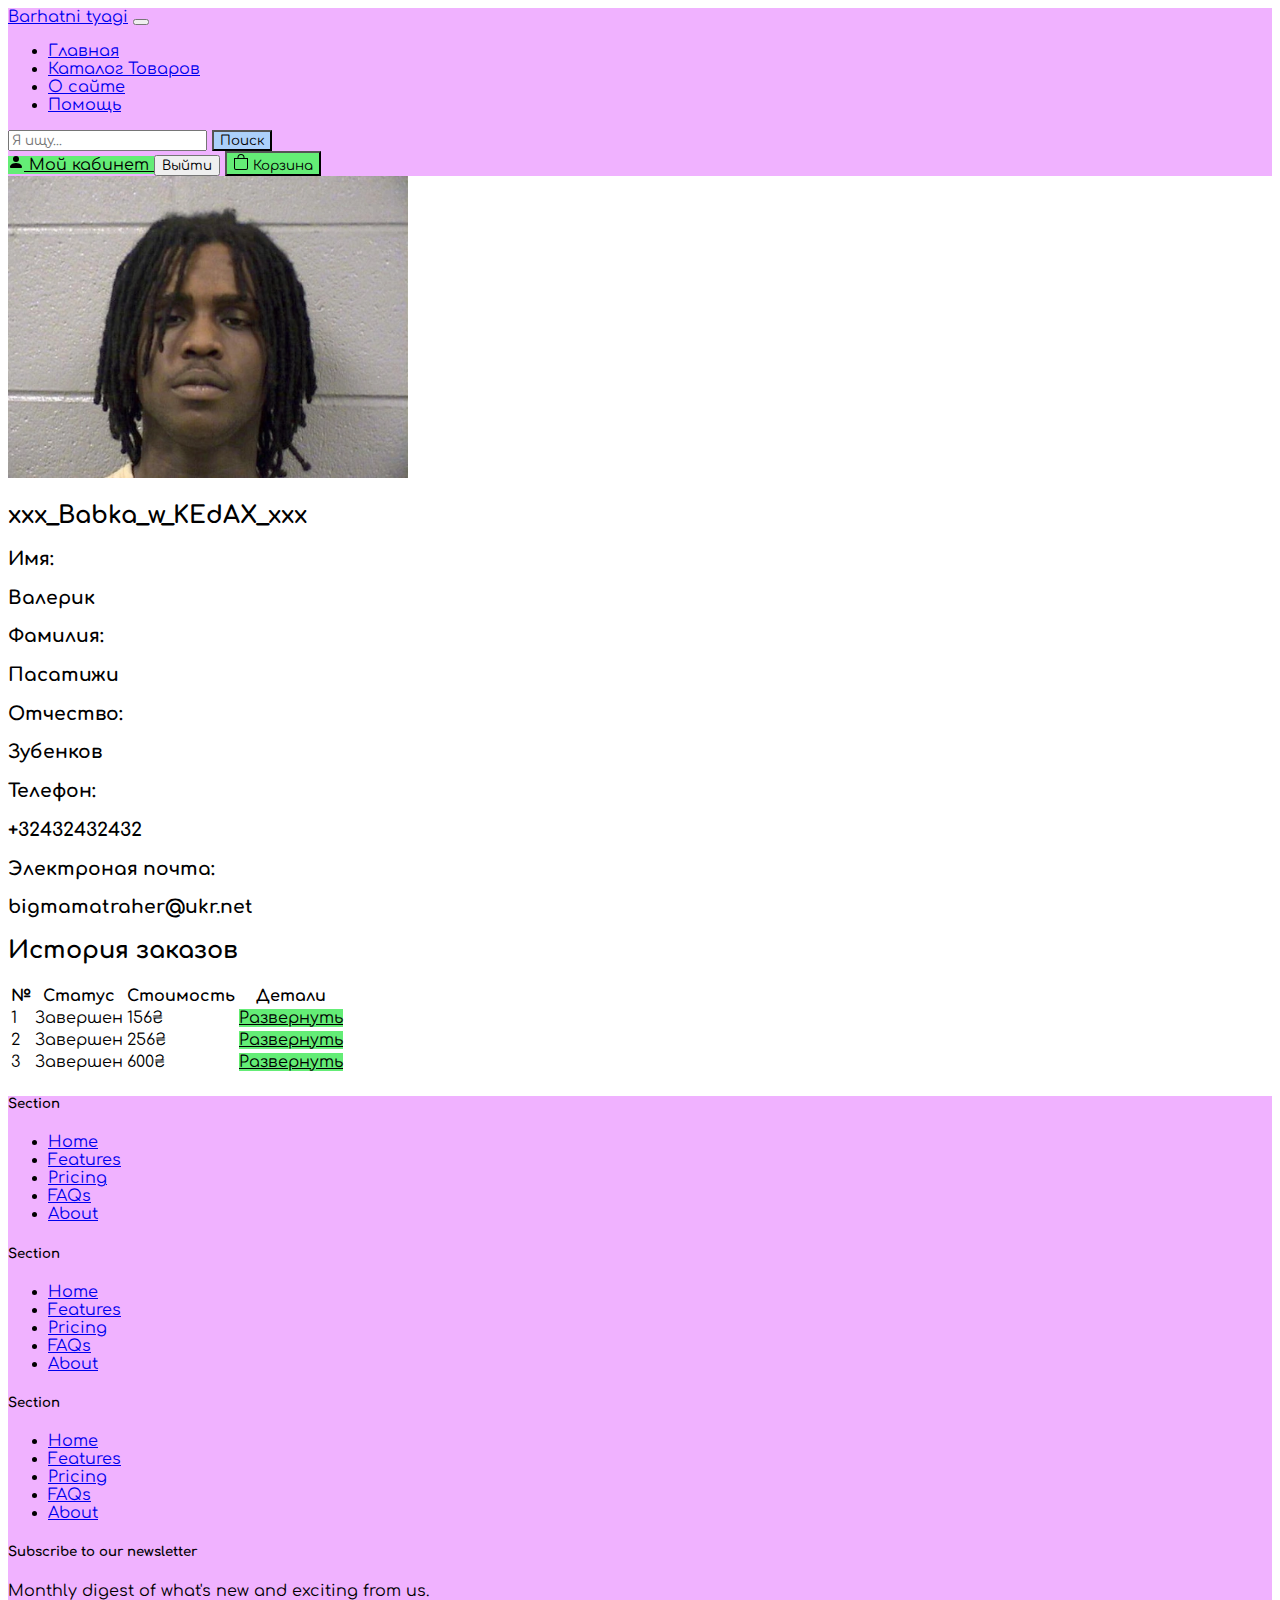
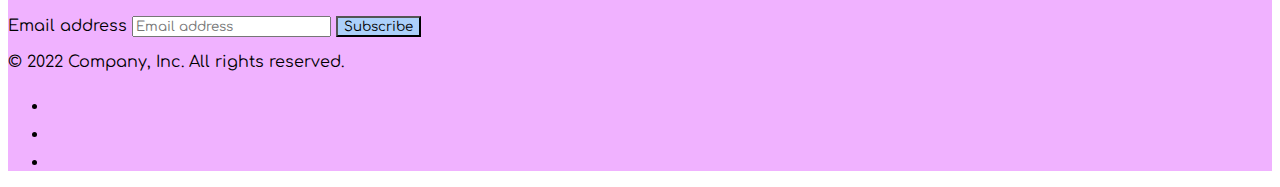
==== account.html @ 190dbd55 "add account page" ====
<!DOCTYPE html>
<html lang="en">

<head>
    <meta charset="UTF-8" />
    <meta http-equiv="X-UA-Compatible" content="IE=edge" />
    <meta name="viewport" content="width=device-width, initial-scale=1.0" />
    <title>Каталог товаров - Barhatniye tyagi</title>
    <link href="https://cdn.jsdelivr.net/npm/bootstrap@5.3.0-alpha1/dist/css/bootstrap.min.css" rel="stylesheet"
        integrity="sha384-GLhlTQ8iRABdZLl6O3oVMWSktQOp6b7In1Zl3/Jr59b6EGGoI1aFkw7cmDA6j6gD" crossorigin="anonymous" />
    <link rel="stylesheet" href="static/styles/style.css">
</head>

<body>
    <!-- header section starts -->
    <header>
        <nav class="navbar navbar-expand-lg">
            <div class="container-fluid px-5 py-3">
                <a class="navbar-brand" href="index.html">Barhatni tyagi</a>
                <button class="navbar-toggler" type="button" data-bs-toggle="collapse"
                    data-bs-target="#navbarSupportedContent" aria-controls="navbarSupportedContent"
                    aria-expanded="false" aria-label="Toggle navigation">
                    <span class="navbar-toggler-icon"></span>
                </button>
                <div class="collapse navbar-collapse" id="navbarSupportedContent">
                    <ul class="navbar-nav me-auto mb-2 mb-lg-0 ">
                        <li class="nav-item px-3">
                            <a class="nav-link" aria-current="page" href="index.html">Главная</a>
                        </li>
                        <li class="nav-item px-3">
                            <a class="nav-link active" href="products.html">Каталог Товаров</a>
                        </li>
                        <li class="nav-item px-3">
                            <a class="nav-link" href="about.html">О сайте</a>
                        </li>
                        <li class="nav-item px-3">
                            <a class="nav-link" href="help.html">Помощь</a>
                        </li>
                    </ul>
                    <!-- Search button -->
                    <form class="d-flex mx-auto" role="search">
                        <input class="form-control me-2" type="search" placeholder="Я ищу..." aria-label="Search" />
                        <button class="btn btn-primary" type="submit">
                            Поиск
                        </button>
                    </form>
                    <!-- Login Button -->

                    <a class="btn btn-success ms-2 my-2 d-flex" href="#">
                        <svg xmlns="http://www.w3.org/2000/svg" width="16" height="16" fill="currentColor" class="bi bi-person-fill" viewBox="0 0 16 16">
                            <path d="M3 14s-1 0-1-1 1-4 6-4 6 3 6 4-1 1-1 1H3Zm5-6a3 3 0 1 0 0-6 3 3 0 0 0 0 6Z"/>
                        </svg>
                        Мой кабинет
                    </a>
                    <button type="button" class="btn btn-danger ms-2 my-2 d-flex">Выйти</button>
                    <!-- Bag button -->
                    <button type="button" class="btn btn-success ms-2 my-2 d-flex">
                        <svg xmlns="http://www.w3.org/2000/svg" width="16" height="16" fill="currentColor" class="bi bi-bag" viewBox="0 0 16 16">
                        <path d="M8 1a2.5 2.5 0 0 1 2.5 2.5V4h-5v-.5A2.5 2.5 0 0 1 8 1zm3.5 3v-.5a3.5 3.5 0 1 0-7 0V4H1v10a2 2 0 0 0 2 2h10a2 2 0 0 0 2-2V4h-3.5zM2 5h12v9a1 1 0 0 1-1 1H3a1 1 0 0 1-1-1V5z"/>
                        </svg>
                        Корзина
                    </button>
                </div>
            </div>
        </nav>
    </header>
    <!-- header section ends -->

    <main>
        <!-- account data section starts -->
        <div class="container-fluid">
            <div class="row my-5 mx-5">
                <!-- account avatar section starts -->
                <div class="col-lg-6 col-md-6 text-center">
                    <img src="static/img/avatar.webp" class="img-fluid rounded avatar" alt="">
                </div>
                <!-- account avatar section ends -->

                <!-- user data section starts -->
                <div class="col-lg-6 col-md-6">
                    <div class="row my-3">
                        <div class="col-lg-12">
                            <h2 class="fw-bold">xxx_Babka_w_KEdAX_xxx</h2>
                        </div>
                        <div class="col-lg-12 mt-3">
                            <h3 class="d-inline fw-bold">Имя: </h3>
                            <h3 class="d-inline">Валерик</h3>
                        </div>
                        <div class="col-lg-12 mt-3">
                            <h3 class="d-inline fw-bold">Фамилия: </h3>
                            <h3 class="d-inline">Пасатижи</h3>
                        </div>
                        <div class="col-lg-12 mt-3">
                            <h3 class="d-inline fw-bold">Отчество: </h3>
                            <h3 class="d-inline">Зубенков</h3>
                        </div>
                        <div class="col-lg-12 mt-3">
                            <h3 class="d-inline fw-bold">Телефон: </h3>
                            <h3 class="d-inline">+32432432432</h3>
                        </div>
                        <div class="col-lg-12 mt-3">
                            <h3 class="d-inline fw-bold">Электроная почта: </h3>
                            <h3 class="d-inline">bigmamatraher@ukr.net</h3>
                        </div>
                    </div>
                </div>
                <!-- user account section ends -->

                <!-- order history section starts -->
                <div class="col-lg-12 mt-5">
                    <h2 class="text-center fw-bold">История заказов</h2>
                </div>
                <div class="col-lg-12 text-center d-flex justify-content-center">
                    <table class="table table-hover">
                        <tr>
                            <th>№</th>
                            <th>Статус</th>
                            <th>Стоимость</th>
                            <th>Детали</th>
                        </tr>
                        <tr>
                            <td>1</td>
                            <td>Завершен</td>
                            <td>156₴</td>
                            <td><a href="#" class="btn btn-success">Развернуть</a></td>
                        </tr>
                        <tr>
                            <td>2</td>
                            <td>Завершен</td>
                            <td>256₴</td>
                            <td><a href="#" class="btn btn-success">Развернуть</a></td>
                        </tr>
                        <tr>
                            <td>3</td>
                            <td>Завершен</td>
                            <td>600₴</td>
                            <td><a href="#" class="btn btn-success">Развернуть</a></td>
                        </tr>
                    </table>
                </div>
                <!-- order history section ends -->
            </div>
        </div>
        <!-- account section ends -->
    </main>

    <!-- footer section starts -->
    <footer class="footer-color">
        <div class="container">
            <footer class="py-5">
              <div class="row">
                <div class="col-6 col-md-2 mb-3">
                  <h5>Section</h5>
                  <ul class="nav flex-column">
                    <li class="nav-item mb-2"><a href="#" class="nav-link p-0 text-muted">Home</a></li>
                    <li class="nav-item mb-2"><a href="#" class="nav-link p-0 text-muted">Features</a></li>
                    <li class="nav-item mb-2"><a href="#" class="nav-link p-0 text-muted">Pricing</a></li>
                    <li class="nav-item mb-2"><a href="#" class="nav-link p-0 text-muted">FAQs</a></li>
                    <li class="nav-item mb-2"><a href="#" class="nav-link p-0 text-muted">About</a></li>
                  </ul>
                </div>
          
                <div class="col-6 col-md-2 mb-3">
                  <h5>Section</h5>
                  <ul class="nav flex-column">
                    <li class="nav-item mb-2"><a href="#" class="nav-link p-0 text-muted">Home</a></li>
                    <li class="nav-item mb-2"><a href="#" class="nav-link p-0 text-muted">Features</a></li>
                    <li class="nav-item mb-2"><a href="#" class="nav-link p-0 text-muted">Pricing</a></li>
                    <li class="nav-item mb-2"><a href="#" class="nav-link p-0 text-muted">FAQs</a></li>
                    <li class="nav-item mb-2"><a href="#" class="nav-link p-0 text-muted">About</a></li>
                  </ul>
                </div>
          
                <div class="col-6 col-md-2 mb-3">
                  <h5>Section</h5>
                  <ul class="nav flex-column">
                    <li class="nav-item mb-2"><a href="#" class="nav-link p-0 text-muted">Home</a></li>
                    <li class="nav-item mb-2"><a href="#" class="nav-link p-0 text-muted">Features</a></li>
                    <li class="nav-item mb-2"><a href="#" class="nav-link p-0 text-muted">Pricing</a></li>
                    <li class="nav-item mb-2"><a href="#" class="nav-link p-0 text-muted">FAQs</a></li>
                    <li class="nav-item mb-2"><a href="#" class="nav-link p-0 text-muted">About</a></li>
                  </ul>
                </div>
          
                <div class="col-md-5 offset-md-1 mb-3">
                  <form>
                    <h5>Subscribe to our newsletter</h5>
                    <p>Monthly digest of what's new and exciting from us.</p>
                    <div class="d-flex flex-column flex-sm-row w-100 gap-2">
                      <label for="newsletter1" class="visually-hidden">Email address</label>
                      <input id="newsletter1" type="text" class="form-control" placeholder="Email address">
                      <button class="btn btn-primary" type="button">Subscribe</button>
                    </div>
                  </form>
                </div>
              </div>
          
              <div class="d-flex flex-column flex-sm-row justify-content-between py-4 my-4 border-top">
                <p>© 2022 Company, Inc. All rights reserved.</p>
                <ul class="list-unstyled d-flex">
                  <li class="ms-3"><a class="link-dark" href="#"><svg class="bi" width="24" height="24"><use xlink:href="#twitter"></use></svg></a></li>
                  <li class="ms-3"><a class="link-dark" href="#"><svg class="bi" width="24" height="24"><use xlink:href="#instagram"></use></svg></a></li>
                  <li class="ms-3"><a class="link-dark" href="#"><svg class="bi" width="24" height="24"><use xlink:href="#facebook"></use></svg></a></li>
                </ul>
              </div>
            </footer>
          </div>
    </footer>
    <!-- footer section end -->

    <script src="https://cdn.jsdelivr.net/npm/bootstrap@5.3.0-alpha1/dist/js/bootstrap.bundle.min.js"
        integrity="sha384-w76AqPfDkMBDXo30jS1Sgez6pr3x5MlQ1ZAGC+nuZB+EYdgRZgiwxhTBTkF7CXvN"
        crossorigin="anonymous"></script>
</body>

</html>
---- static/styles/style.css ----
@import url('https://fonts.googleapis.com/css2?family=Comfortaa&display=swap');

* {
    font-family: 'Comfortaa', cursive;
}

.navbar {
    background-color: rgb(240, 178, 255);
}

.btn-success {
    background-color: rgb(100, 237, 118);
    color: rgb(0, 0, 0);
}

.btn-primary {
    background-color: #ACD0FA;
    color: rgb(0, 0, 0);
}

.img-size {
    width: 2em;
}

.footer-color {
    background-color: rgb(240, 178, 255);
}

.avatar {
    width: 400px;
}
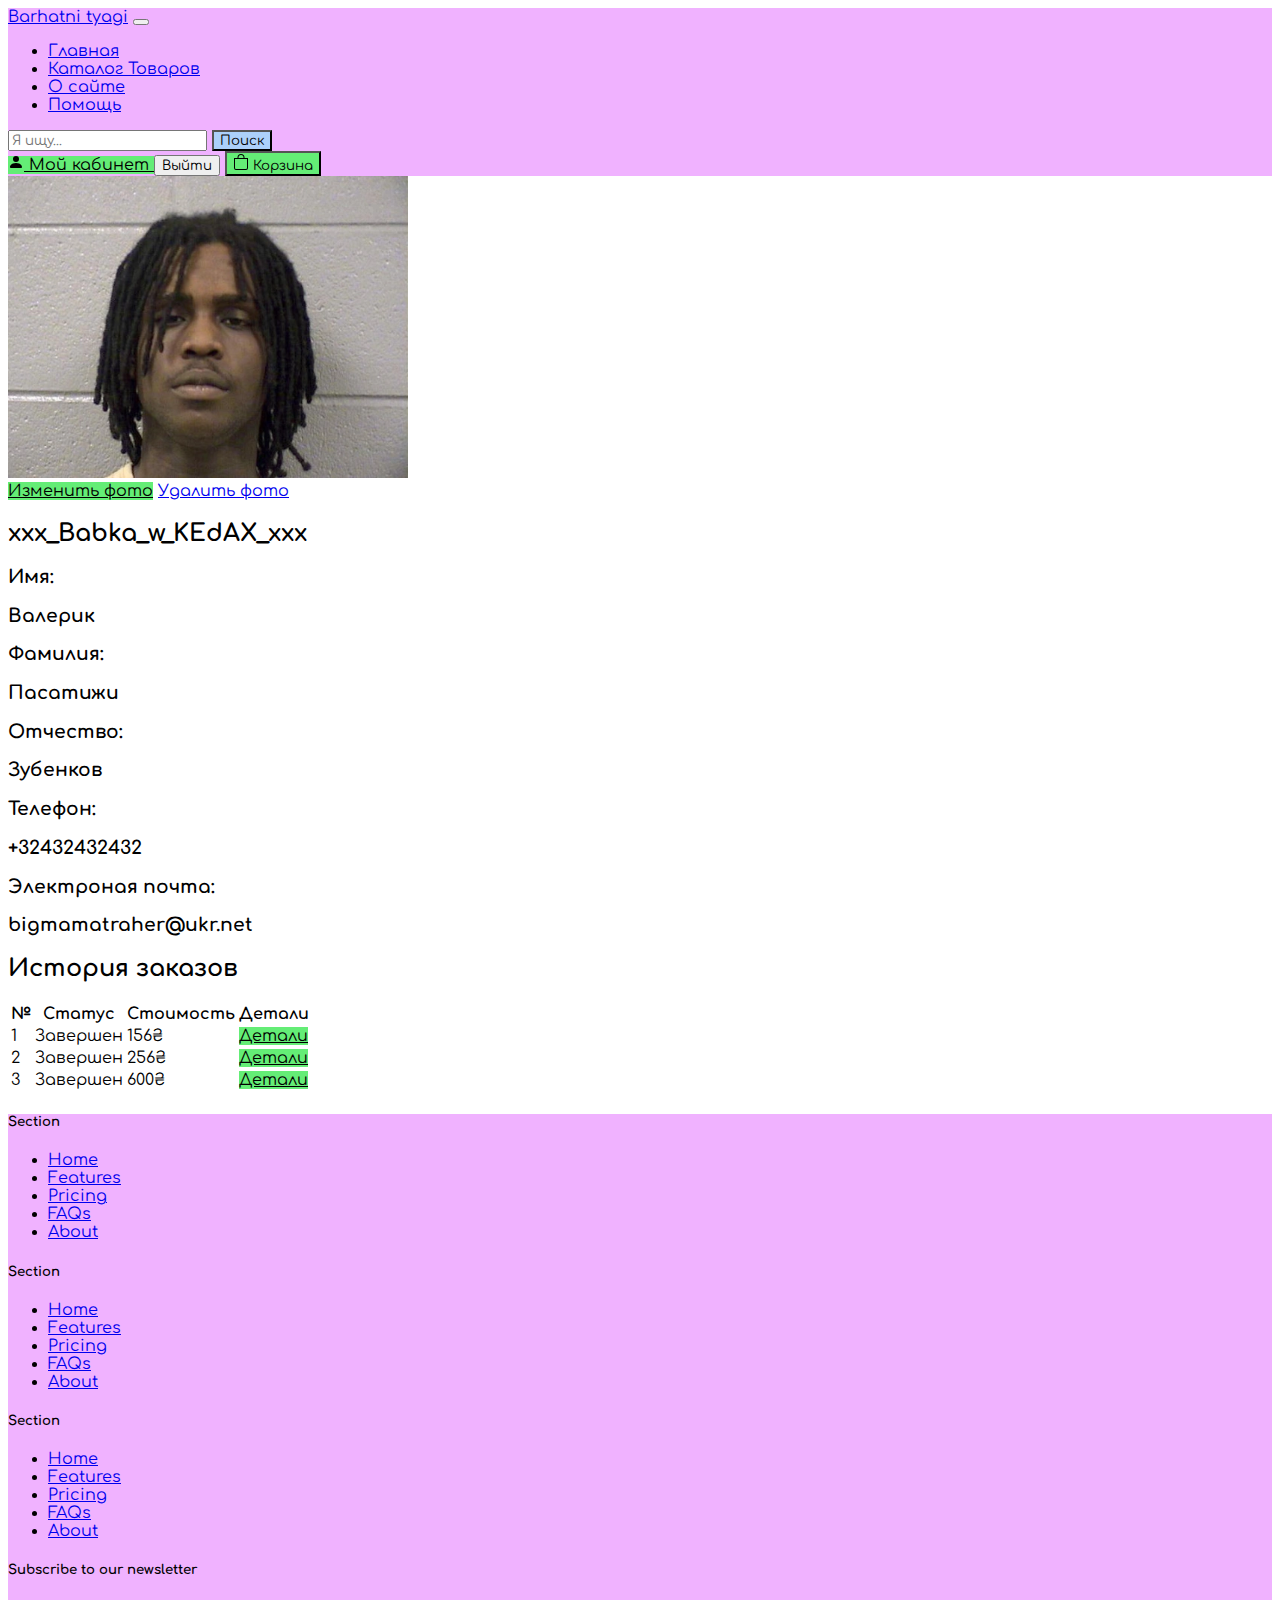
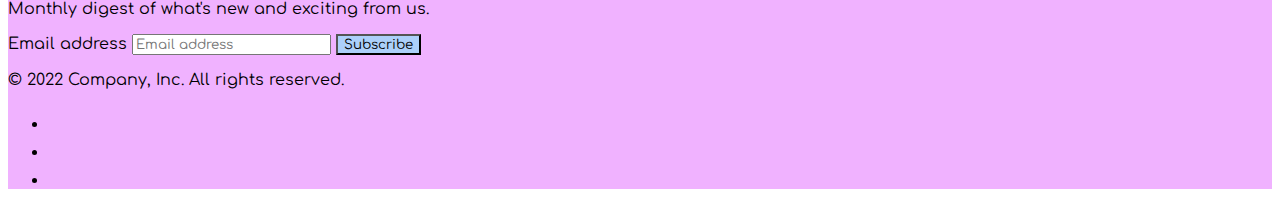
==== commit 8f5df84b: "add change profile photo button" ====
--- a/account.html
+++ b/account.html
@@ -28,7 +28,7 @@
                             <a class="nav-link" aria-current="page" href="index.html">Главная</a>
                         </li>
                         <li class="nav-item px-3">
-                            <a class="nav-link active" href="products.html">Каталог Товаров</a>
+                            <a class="nav-link" href="products.html">Каталог Товаров</a>
                         </li>
                         <li class="nav-item px-3">
                             <a class="nav-link" href="about.html">О сайте</a>
@@ -46,7 +46,7 @@
                     </form>
                     <!-- Login Button -->
 
-                    <a class="btn btn-success ms-2 my-2 d-flex" href="#">
+                    <a class="btn btn-success ms-2 my-2 d-flex" href="account.html">
                         <svg xmlns="http://www.w3.org/2000/svg" width="16" height="16" fill="currentColor" class="bi bi-person-fill" viewBox="0 0 16 16">
                             <path d="M3 14s-1 0-1-1 1-4 6-4 6 3 6 4-1 1-1 1H3Zm5-6a3 3 0 1 0 0-6 3 3 0 0 0 0 6Z"/>
                         </svg>
@@ -72,7 +72,15 @@
             <div class="row my-5 mx-5">
                 <!-- account avatar section starts -->
                 <div class="col-lg-6 col-md-6 text-center">
-                    <img src="static/img/avatar.webp" class="img-fluid rounded avatar" alt="">
+                    <div class="row justify-content-center">
+                        <div class="col-lg-12">
+                            <img src="static/img/avatar.webp" class="img-fluid rounded avatar" alt="">
+                        </div>
+                        <div class="col-lg-12">
+                            <a href="#" class="btn btn-success my-3">Изменить фото</a>
+                            <a href="#" class="btn btn-danger my-3">Удалить фото</a>
+                        </div>
+                    </div>
                 </div>
                 <!-- account avatar section ends -->
 
@@ -122,19 +130,19 @@
                             <td>1</td>
                             <td>Завершен</td>
                             <td>156₴</td>
-                            <td><a href="#" class="btn btn-success">Развернуть</a></td>
+                            <td><a href="#" class="btn btn-success">Детали</a></td>
                         </tr>
                         <tr>
                             <td>2</td>
                             <td>Завершен</td>
                             <td>256₴</td>
-                            <td><a href="#" class="btn btn-success">Развернуть</a></td>
+                            <td><a href="#" class="btn btn-success">Детали</a></td>
                         </tr>
                         <tr>
                             <td>3</td>
                             <td>Завершен</td>
                             <td>600₴</td>
-                            <td><a href="#" class="btn btn-success">Развернуть</a></td>
+                            <td><a href="#" class="btn btn-success">Детали</a></td>
                         </tr>
                     </table>
                 </div>
